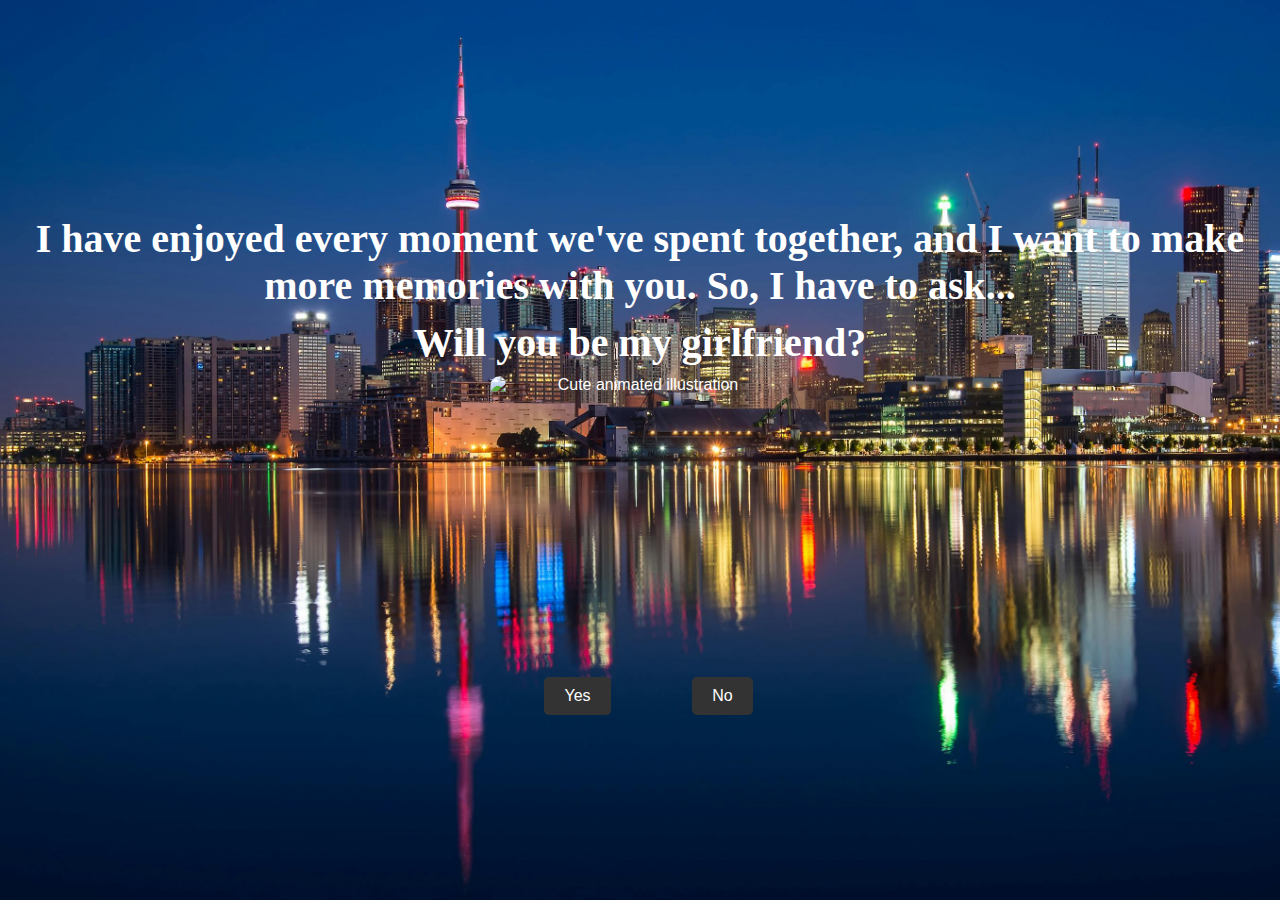
==== index.html @ 006f96f7 "inital commit" ====
<!DOCTYPE html>
<html lang="en">
<head>
    <link rel="stylesheet" href="./styles.css">
    <style>
        /* Internal CSS for centering content */
        body {
            margin: 0;
            padding: 0;
            height: 100vh;
            display: flex;
            justify-content: center;
            align-items: center;
            background-color: #f4f4f4; /* Optional: background color */
        }

        .container {
            text-align: center;
        }

        .square-image {
            width: 300px;
            height: 300px;
            object-fit: cover;
            border-radius: 10px;
        }

        .header_text {
            margin: 10px 0;
        }

        .buttons {
            margin-top: 20px;
        }

        .btn {
            background-color: #333;
            color: white;
            border: none;
            padding: 10px 20px;
            margin: 5px;
            border-radius: 5px;
            cursor: pointer;
        }

        .btn:hover {
            background-color: #fbf7f7;
        }

        .btn:active {
            background-color: #faf9f9;
        }
    </style>
</head>
<body>
    <div class="container">
        <div>
            <h1 class="header_text">I have enjoyed every moment we've spent together, and I want to make more memories with you. So, I have to ask...</h1>
            <h1 class="header_text">Will you be my girlfriend?</h1>
        </div>
        <div class="gif_container">
            <img src="https://i.giphy.com/media/v1.Y2lkPTc5MGI3NjExdjZ5MjFpNzN3cmNuMWFoZzV5bGlrMDJ1eDliaWpvd3hvaXNnYWptaSZlcD12MV9pbnRlcm5hbF9naWZfYnlfaWQmY3Q9Zw/3oriO6qJiXajN0TyDu/giphy.gif" alt="Cute animated illustration" class="square-image">
        </div>
        <div class="buttons">
            <button class="btn" id="yesButton" onclick="nextPage()">Yes</button>
            <button class="btn" id="noButton" onmouseover="moveButton()">No</button>
        </div>
    </div>
    <script>
        function nextPage() {
            window.location.href = "yes.html";
        }

        function moveButton() {
            var x = Math.random() * (window.innerWidth - document.getElementById('noButton').offsetWidth) - 85;
            var y = Math.random() * (window.innerHeight - document.getElementById('noButton').offsetHeight) - 48;
            document.getElementById('noButton').style.position = 'absolute';
            document.getElementById('noButton').style.left = `${x}px`;
            document.getElementById('noButton').style.top = `${y}px`;
        }
    </script>
</body>
</html>
---- styles.css ----
/* body {
    display: flex;
    justify-content: center;
    align-items: center;
    height: 90vh;
    background-color: rgb(91, 224, 226);
} */
body {
    margin: 0;
    padding: 0;
    background-image: url('wow.jpg');
    background-size: cover;
    background-position: center;
    background-repeat: no-repeat;
    background-attachment: fixed;
    font-family: Arial, sans-serif;
    color: white;
    text-align: center;
  }

  #specific-section {
    background-image: url('wow.jpg');
    background-size: cover;
    background-position: center;
    background-repeat: no-repeat;
    padding: 50px;
    color: white;
  }
  
  

#noButton {
    position: absolute;
    margin-left: 150px;
    transition: 0.5s;
}

#yesButton {
    position: absolute;
    margin-right: 150px;
}

.header_text {
    font-family: 'Nunito';
    font-size: 40px;
    font-weight: bold;
    color: rgb(255, 255, 255);
    text-align: center;
    margin-top: 20px;
    margin-bottom: 0;
}

.buttons {
    display: flex;
    flex-direction: row;
    justify-content: center;
    align-items: center;
    margin-top: 20px;
    margin-left: 20px;
}

.btn {
    background-color: #ffffff;
    color: rgb(199, 48, 233);
    padding: 15px 32px;
    text-align: center;
    display: inline-block;
    font-size: 16px;
    margin: 4px 2px;
    cursor: pointer;
    border: none;
    border-radius: 12px;
    transition: background-color 0.3s ease;
}

.gif_container {
    display: flex;
    justify-content: center;
    align-items: center;
}

@media only screen and (max-width: 320px) and (max-height: 568px) {
    body {
        height: 100vh;
    }

    .header_text {
        font-size: 20px;
    }

    img {
        height: 60vh;
    }

    .btn {
        padding: 10px 18px;
        font-size: 12px;
    }
}

@media only screen and (max-width: 414px) and (max-height: 736px) {
    body {
        height: 90vh;
    }

    .header_text {
        font-size: 28px;
    }

    img {
        height: 60vh;
    }

    .btn {
        padding: 15px 25px;
        font-size: 14px;
    }
}
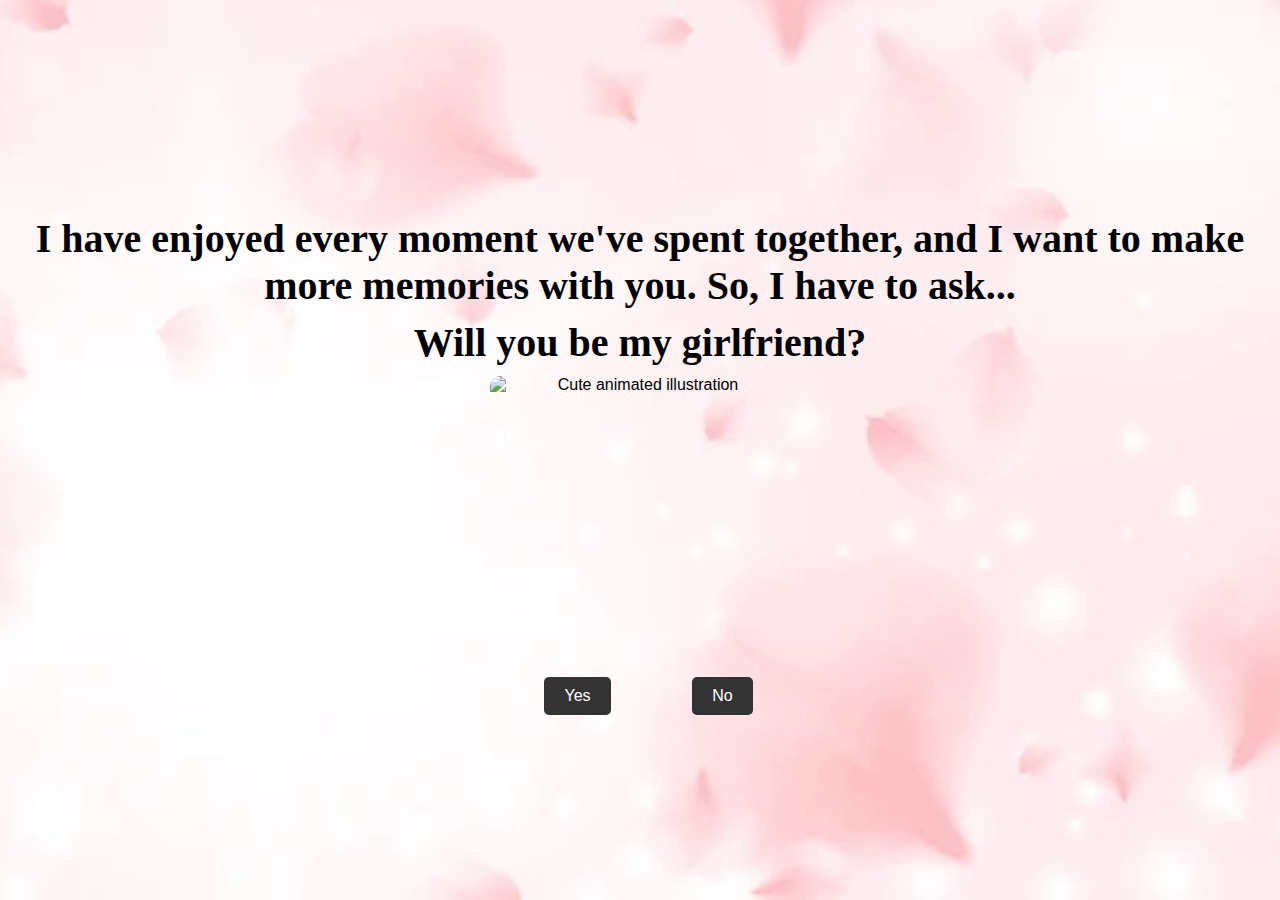
==== commit 9bae282c: "inital commit" ====
--- a/index.html
+++ b/index.html
@@ -11,7 +11,7 @@
             display: flex;
             justify-content: center;
             align-items: center;
-            background-color: #f4f4f4; /* Optional: background color */
+            background-color: #000000; /* Optional: background color */
         }
 
         .container {
--- a/styles.css
+++ b/styles.css
@@ -8,23 +8,23 @@
 body {
     margin: 0;
     padding: 0;
-    background-image: url('wow.jpg');
+    background-image: url('pink.webp');
     background-size: cover;
     background-position: center;
     background-repeat: no-repeat;
     background-attachment: fixed;
     font-family: Arial, sans-serif;
-    color: white;
+    color: rgb(0, 0, 0);
     text-align: center;
   }
 
   #specific-section {
-    background-image: url('wow.jpg');
+    background-image: url('pink.webp');
     background-size: cover;
     background-position: center;
     background-repeat: no-repeat;
     padding: 50px;
-    color: white;
+    color: rgb(0, 0, 0);
   }
   
   
@@ -44,7 +44,7 @@
     font-family: 'Nunito';
     font-size: 40px;
     font-weight: bold;
-    color: rgb(255, 255, 255);
+    color: rgb(0, 0, 0);
     text-align: center;
     margin-top: 20px;
     margin-bottom: 0;
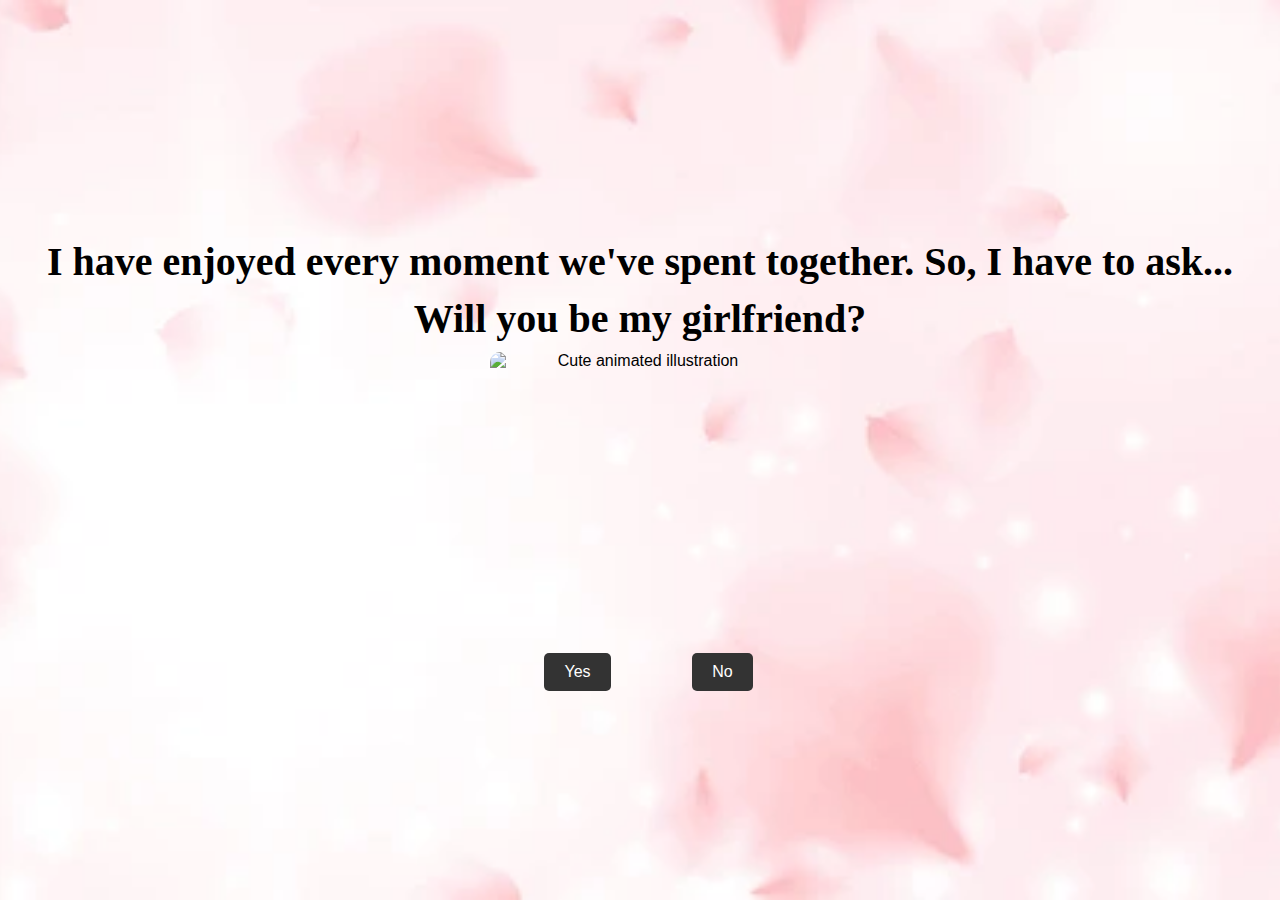
==== commit 88071a6d: "inital commit" ====
--- a/index.html
+++ b/index.html
@@ -55,7 +55,7 @@
 <body>
     <div class="container">
         <div>
-            <h1 class="header_text">I have enjoyed every moment we've spent together, and I want to make more memories with you. So, I have to ask...</h1>
+            <h1 class="header_text">I have enjoyed every moment we've spent together. So, I have to ask...</h1>
             <h1 class="header_text">Will you be my girlfriend?</h1>
         </div>
         <div class="gif_container">
@@ -72,12 +72,24 @@
         }
 
         function moveButton() {
-            var x = Math.random() * (window.innerWidth - document.getElementById('noButton').offsetWidth) - 85;
-            var y = Math.random() * (window.innerHeight - document.getElementById('noButton').offsetHeight) - 48;
-            document.getElementById('noButton').style.position = 'absolute';
-            document.getElementById('noButton').style.left = `${x}px`;
-            document.getElementById('noButton').style.top = `${y}px`;
+            var button = document.getElementById('noButton');
+            var buttonWidth = button.offsetWidth;
+            var buttonHeight = button.offsetHeight;
+            var maxX = window.innerWidth - buttonWidth;
+            var maxY = window.innerHeight - buttonHeight;
+        
+            var x = Math.random() * maxX;
+            var y = Math.random() * maxY;
+        
+            // Avoid negative positions
+            x = Math.max(0, x);
+            y = Math.max(0, y);
+        
+            button.style.position = 'absolute';
+            button.style.left = `${x}px`;
+            button.style.top = `${y}px`;
         }
+        
     </script>
 </body>
 </html>
